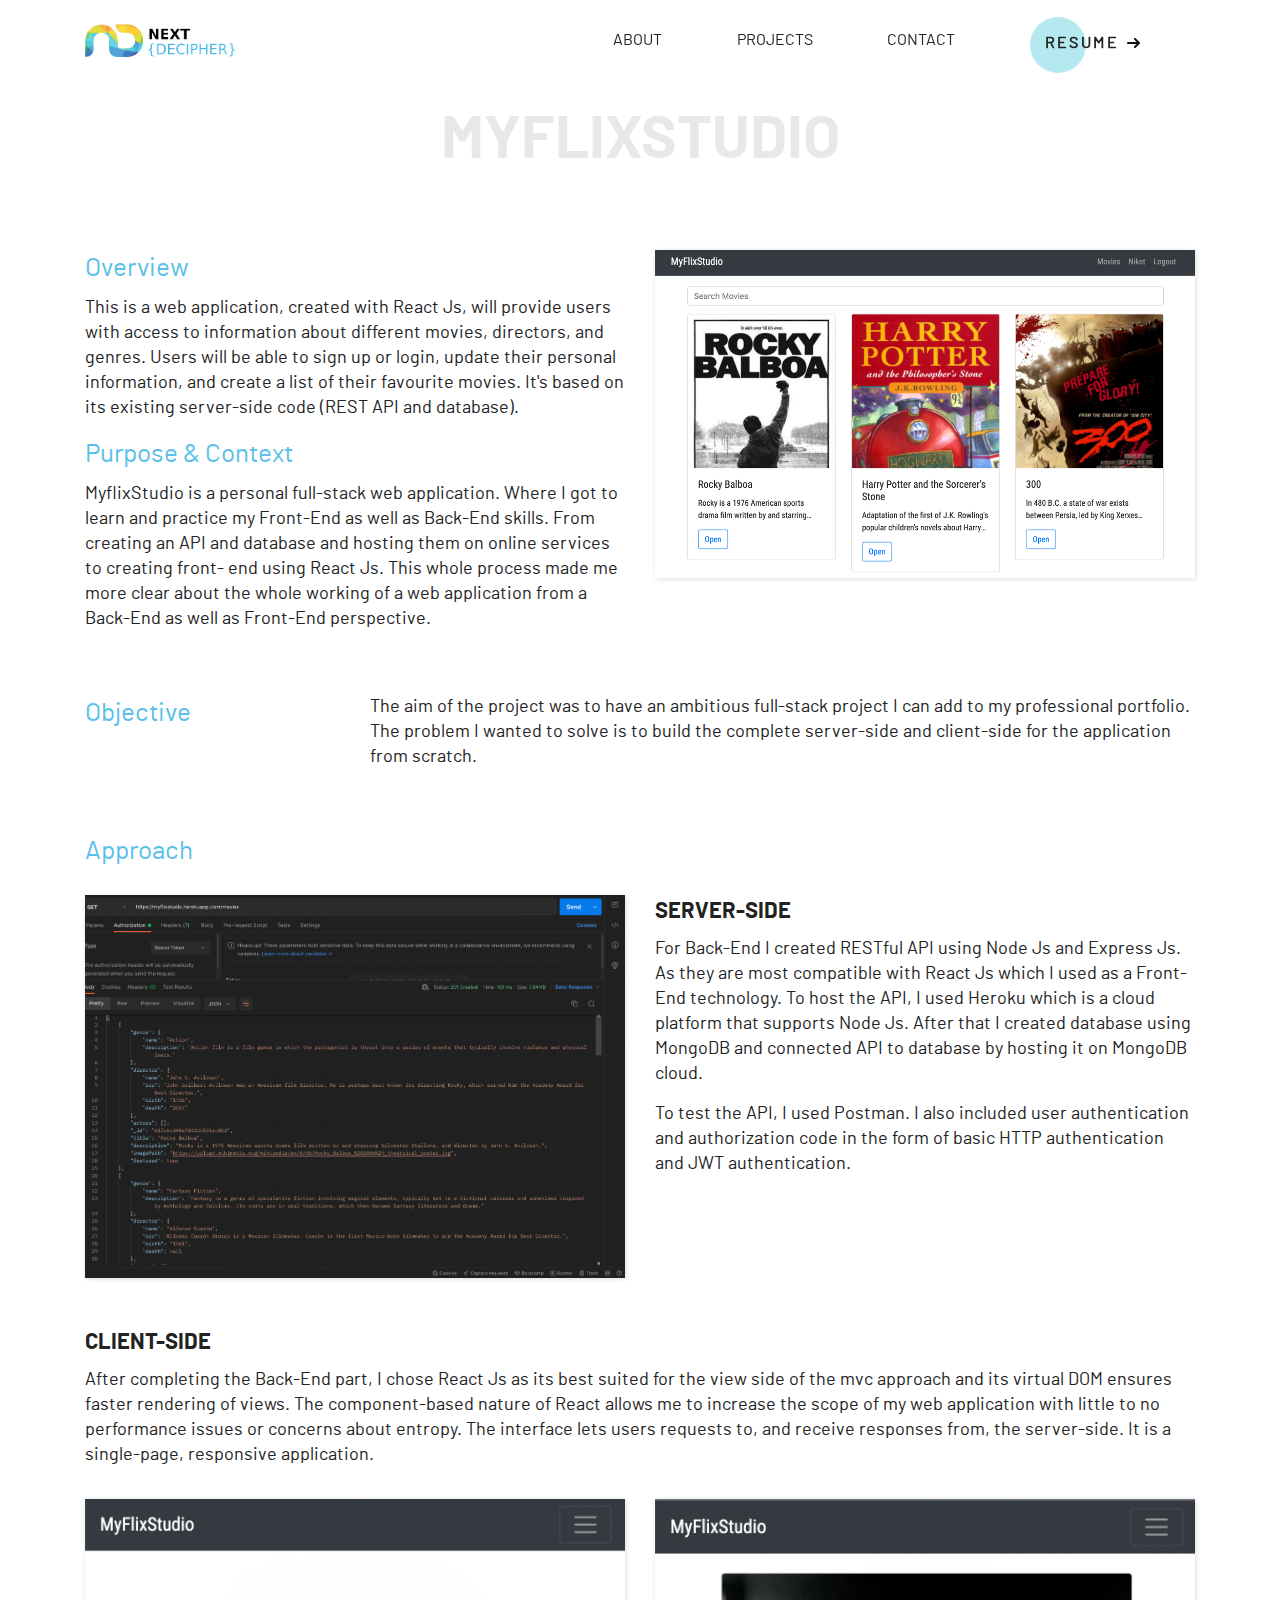
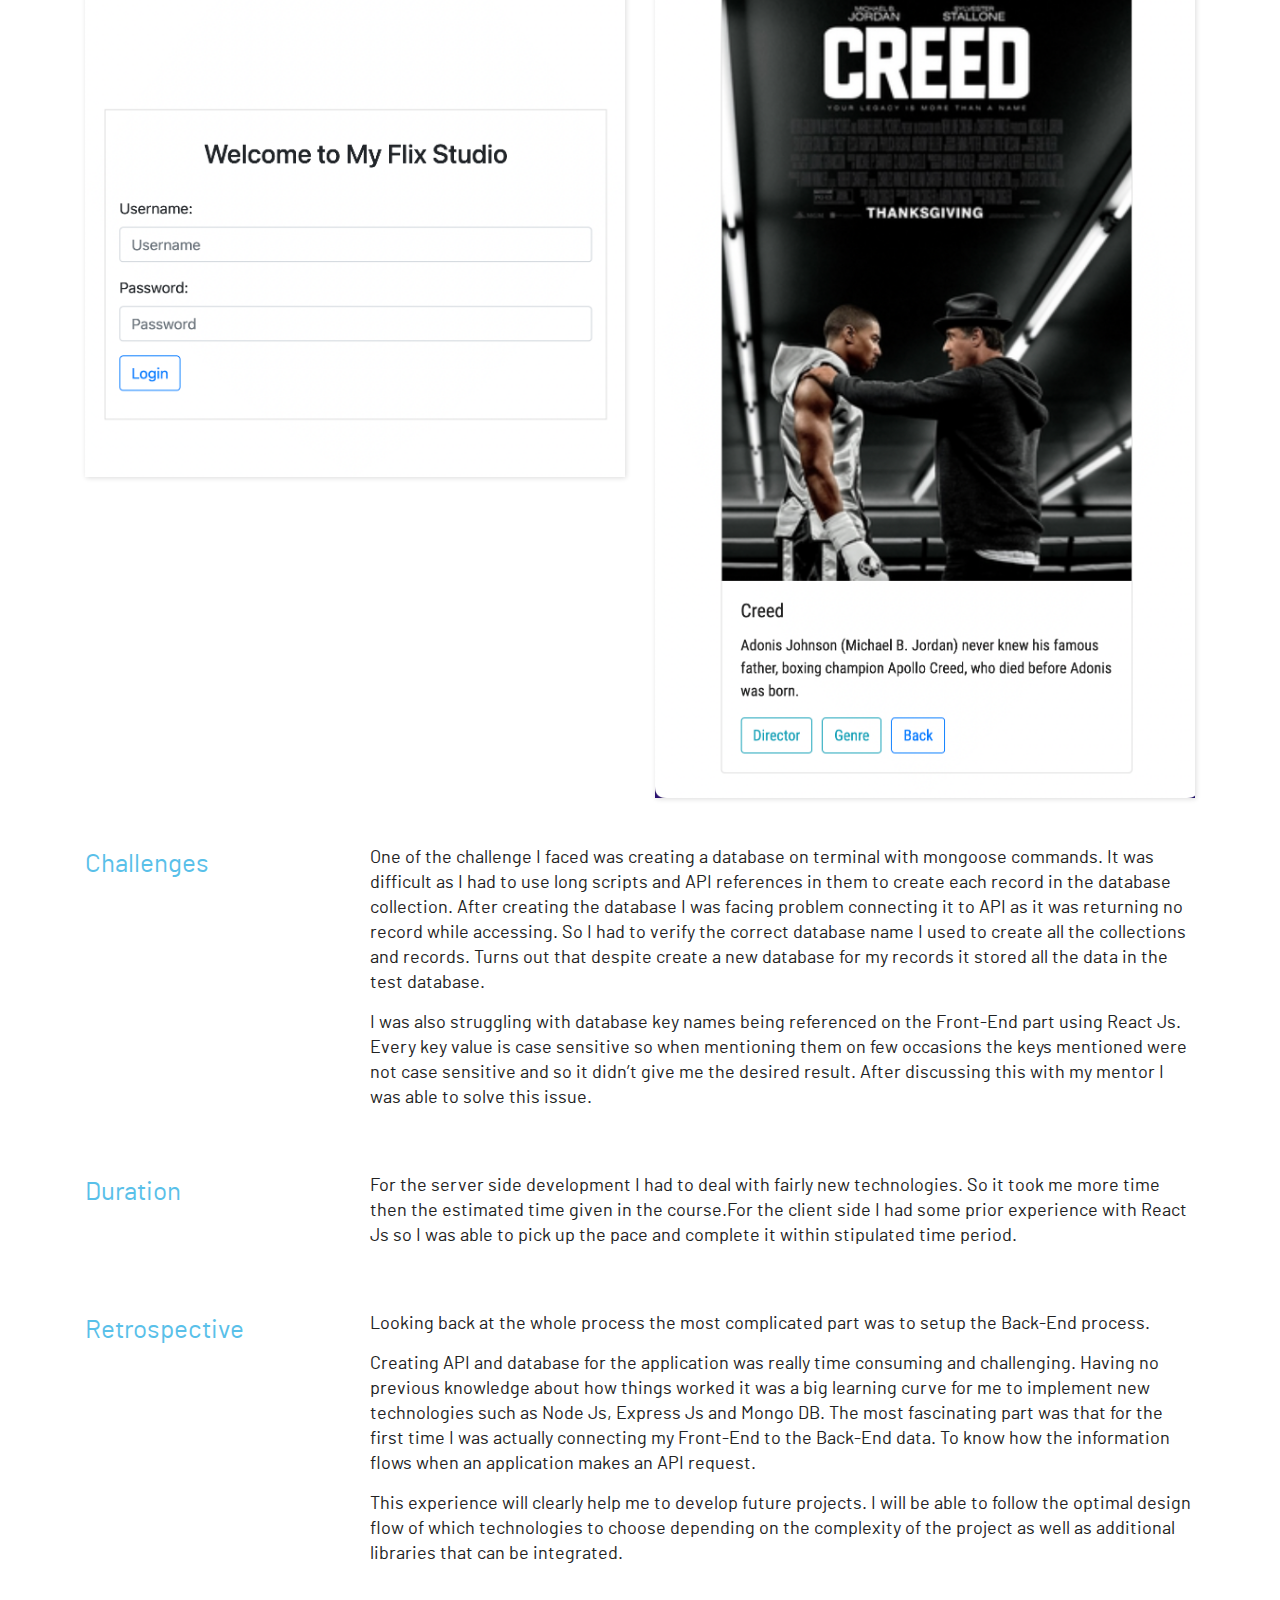
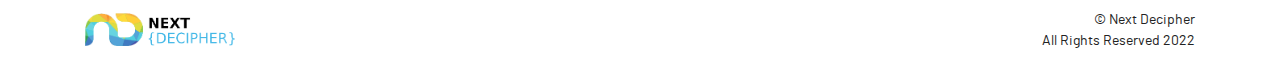
==== case.html @ 400413df "Modified index file and added case study page" ====
<!doctype html>
<html class="no-js" lang="en">

<head>
  <meta charset="utf-8">
  <title>Niket - Web Developer Portfolio</title>
  <meta name="Description" content="This is the personal portfolio page of Niket. It showcases his work and skills as a full-stack web developer." />
  <meta name="keywords"
            content="ui, ux, design, designer, developer, ux design, ui ux, user experience, ui design, user interface, ui ux design, user experience design, user interface design, ui developer, ui ux developer, web developer, website development, website development services, website development company, website development agency, website development India, website development mumbai, website development bangalore, software products, software development, software development company, software development service, software development company India, software development India, software development mumbai, software development bangalore, mobile application, mobile application development, ios application, android application, hybrid application, mobile apps, mobile application development mumbai, mobile application development India, mobile application development bangalore, ">
	<meta property="og:title" content="Next Decipher - India's Top Design and Development Agency" />
	<meta property="og:description" content="Next Decipher helps companies build brands, create UI & UX, develop Responsive Websites, Web Applications and build iOS, Android and Hybrid mobile apps." />
	<meta property="og:url" content="https://www.nextdecipher.com/" />
	<meta property="og:locale" content="en_US" />
	<meta property="og:image" content="https://www.nextdecipher.com/img/logo.png" />
	<meta property="og:type" content="website" />
  <meta property="og:site_name" content="Next Decipher" />
  
  <!-- <meta name="viewport" content="width=device-width, initial-scale=1"> -->
  <meta name="viewport" content="width=device-width, initial-scale=1, maximum-scale=1">
  
  <!-- Place favicon.ico in the root directory -->
  <link rel="apple-touch-icon" sizes="57x57" href="img/fav.ico/apple-icon-57x57.png">
  <link rel="apple-touch-icon" sizes="60x60" href="img/fav.ico/apple-icon-60x60.png">
  <link rel="apple-touch-icon" sizes="72x72" href="img/fav.ico/apple-icon-72x72.png">
  <link rel="apple-touch-icon" sizes="76x76" href="img/fav.ico/apple-icon-76x76.png">
  <link rel="apple-touch-icon" sizes="114x114" href="img/fav.ico/apple-icon-114x114.png">
  <link rel="apple-touch-icon" sizes="120x120" href="img/fav.ico/apple-icon-120x120.png">
  <link rel="apple-touch-icon" sizes="144x144" href="img/fav.ico/apple-icon-144x144.png">
  <link rel="apple-touch-icon" sizes="152x152" href="img/fav.ico/apple-icon-152x152.png">
  <link rel="apple-touch-icon" sizes="180x180" href="img/fav.ico/apple-icon-180x180.png">
  <link rel="icon" type="image/png" sizes="192x192"  href="img/fav.ico/android-icon-192x192.png">
  <link rel="icon" type="image/png" sizes="32x32" href="img/fav.ico/favicon-32x32.png">
  <link rel="icon" type="image/png" sizes="96x96" href="img/fav.ico/favicon-96x96.png">
  <link rel="icon" type="image/png" sizes="16x16" href="img/fav.ico/favicon-16x16.png">
  <link rel="manifest" href="img/fav.ico/manifest.json">
  <meta name="msapplication-TileColor" content="#ffffff">
  <meta name="msapplication-TileImage" content="/ms-icon-144x144.png">
  <meta name="theme-color" content="#ffffff">

  <link rel="stylesheet" href="css/normalize.css">
  <link rel="stylesheet" href="css/bootstrap.min.css">
  <link rel="stylesheet" href="css/aos.css">
  <link rel="stylesheet" href="css/font-awesome.min.css">
  <link rel="stylesheet" href="css/main.css">

  <meta name="theme-color" content="#fafafa">
</head>

<body>
<header class="container-fluid nav-down">
    <div class="container">
      <div class="row">
        <figure class="col-md-2">
          <a href="index.html"><img class="logo" src="img/logo.png" alt="next decipher"></a>
        </figure>
        <nav class="col-md-10">
          <ul>
            <li><a href="https://niketshukla.github.io/niket-portfolio/#about">About</a></li>
            <li><a href="https://niketshukla.github.io/niket-portfolio/#work">Projects</a></li>
            <li><a href="https://niketshukla.github.io/niket-portfolio/#contact">Contact</a></li>
            <li>
              <a href="files/niket-resume.pdf" class="cta" download>
                <span>Resume</span>
                <svg width="13px" height="10px" viewBox="0 0 13 10">
                  <path d="M1,5 L11,5"></path>
                  <polyline points="8 1 12 5 8 9"></polyline>
                </svg>
              </a>
            </li>
          </ul>
        </nav>
        <div class="mobile_menu">
          <div id="nav-icon">
            <span></span>
            <span></span>
            <span></span>
            <span></span>
          </div>
          <div class="mob_nav" id="mob_fixed">
            <a href="index.php" class="mob_logo"><img src="img/mob_logo.png" alt="next decipher" /></a>
            <ul class="menulist">
              <li><a href="#about">About</a></li>
              <li><a href="#work">Projects</a></li>
              <li><a href="#contact">Contact</a></li>
              <li><a href="files/niket-resume.pdf" download>Resume</a></li>
            </ul>
            <div class="project_enq mt-5">
              <p>Say Hi!</p>
              <h4>niketshukla@gmail.com</h4>
            </div>
          </div>
        </div>
      </div>
    </div>
  </header>

  <!-- section one -->
  <div class="container-fluid">
    <div class="container case_wrapper">
      <div class="row">
        <h3 class="col-md-12 section_aside_head case_header">MyFlixStudio</h3>
        <div class="col-md-6 case_intro">
          <h2>Overview</h2>
          <p>This is a web application, created with React Js, will provide users with access to information about different movies, directors, and genres. Users will be able to sign up or login, update their personal information, and create a list of their favourite movies. It's based on its existing server-side code (REST API and database).</p>
          <h2>Purpose & Context</h2>
          <p>MyflixStudio is a personal full-stack web application. Where I got to learn and practice my Front-End as well as Back-End skills. From creating an API and database and hosting them on online services to creating front- end using React Js. This whole process made me more clear about the whole working of a web application from a Back-End as well as Front-End perspective.</p>
        </div>
        <div class="col-md-6 app_img">
          <img src="img/movie.png" alt="movie" />
        </div>
        <div class="col-md-3 mt-md-5 case_intro">
          <h2>Objective</h2>
        </div>
        <div class="col-md-9 mt-md-5 case_intro">
          <p>The aim of the project was to have an ambitious full-stack project I can add to my professional portfolio. The problem I wanted to solve is to build the complete server-side and client-side for the application from scratch.</p>
        </div>
      </div>
    </div>
  </div>
  <div class="container-fluid">
    <div class="container case_wrapper">
      <div class="row reverse">
        <div class="col-md-12 mt-md-5 case_intro">
          <h2>Approach</h2>
        </div>
        <div class="col-md-6 mt-md-3 case_intro">
          <h3>SERVER-SIDE</h3>
          <p>For Back-End I created RESTful API using Node Js and Express Js. As they are most compatible with React Js which I used as a Front-End technology. To host the API, I used Heroku which is a cloud platform that supports Node Js. After that I created database using MongoDB and connected API to database by hosting it on MongoDB cloud. </p>
          <p>To test the API, I used Postman. I also included user authentication and authorization code in the form of basic HTTP authentication and JWT authentication.</p>
        </div>
        <div class="col-md-6 mt-md-3 mt-sm-3 mt-3 app_img">
          <img src="img/api.png" alt="api" />
        </div>
      </div>
      <div class="row">
        <div class="col-md-12 mt-md-5 mt-sm-4 mt-3 case_intro">
          <h3>CLIENT-SIDE</h3>
          <p>After completing the Back-End part, I chose React Js as its best suited for the view side of the mvc approach and its virtual DOM ensures faster rendering of views. The component-based nature of React allows me to increase the scope of my web application with little to no performance issues or concerns about entropy. The interface lets users requests to, and receive responses from, the server-side. It is a single-page, responsive application.</p>
        </div>
        <div class="col-md-6 mt-md-3 mt-sm-4 mt-3 app_img">
          <img src="img/login.png" alt="login" />
        </div>
        <div class="col-md-6 mt-md-3 mt-sm-4 mt-3 app_img">
          <img src="img/director.png" alt="director" />
        </div>
      </div>
    </div>
  </div>
  <div class="container-fluid">
    <div class="container case_wrapper">
      <div class="row">
        <div class="col-md-3 mt-md-5 mt-sm-4 mt-3 case_intro">
          <h2>Challenges</h2>
        </div>
        <div class="col-md-9 mt-md-5 case_intro">
          <p>One of the challenge I faced was creating a database on terminal with mongoose commands. It was difficult as I had to use long scripts and API references in them to create each record in the database collection. After creating the database I was facing problem connecting it to API as it was returning no record while accessing. So I had to verify the correct database name I used to create all the collections and records. Turns out that despite create a new database for my records it stored all the data in the test database.</p>
          <p>I was also struggling with database key names being referenced on the Front-End part using React Js. Every key value is case sensitive so when mentioning them on few occasions the keys mentioned were not case sensitive and so it didn’t give me the desired result. After discussing this with my mentor I was able to solve this issue.</p>
        </div>
        <div class="col-md-3 mt-md-5 case_intro">
          <h2>Duration</h2>
        </div>
        <div class="col-md-9 mt-md-5 case_intro">
          <p>For the server side development I had to deal with fairly new technologies. So it took me more time then the estimated time given in the course.For the client side I had some prior experience with React Js so I was able to pick up the pace and complete it within stipulated time period.</p>
        </div>
        <div class="col-md-3 mt-md-5 case_intro">
          <h2>Retrospective</h2>
        </div>
        <div class="col-md-9 mt-md-5 case_intro">
          <p>Looking back at the whole process the most complicated part was to setup the Back-End process.</p>
          <p>Creating API and database for the application was really time consuming  and challenging. Having no previous knowledge about how things worked it was a big learning curve for me to implement new technologies such as Node Js, Express Js and Mongo DB. The most fascinating part was that for the first time I was actually connecting my Front-End to the Back-End data. To know how the information flows when an application makes an API request.</p>
          <p>This experience will clearly help me to develop future projects. I will be able to follow the optimal design flow of which technologies to choose depending on the complexity of the project as well as additional libraries that can be integrated. </p>
        </div>
      </div>
    </div>
  </div>


  
  <!-- footer section -->
  <div class="container-fluid footer_wrapper">
    <div class="container">
      <div class="row">
        <div class="col-md-9 ft_logo">
          <a href="index.php"><img class="logo" src="img/logo.png" alt="next decipher" /></a>
        </div>
        <div class="col-md-3 copyright">
          <p>© Next Decipher <span>All Rights Reserved 2022</span></p>
        </div>
        <div class="col-md-3 copyright_mob">
          <p>© Next Decipher. All Rights Reserved 2022</p>
        </div>
      </div>
    </div>
  </div>

  <script src="js/vendor/modernizr-3.8.0.min.js"></script>
  <script src="https://code.jquery.com/jquery-3.4.1.min.js" integrity="sha256-CSXorXvZcTkaix6Yvo6HppcZGetbYMGWSFlBw8HfCJo=" crossorigin="anonymous"></script>
  <script>window.jQuery || document.write('<script src="js/vendor/jquery-3.4.1.min.js"><\/script>')</script>
  <script src="js/plugins.js"></script>
  <script src="js/bootstrap.min.js"></script>
  <script src="js/aos.js"></script>
  <script src="js/anime.min.js"></script>
  <script src="js/main.js"></script>
</body>

</html>
---- css/main.css ----
/*! HTML5 Boilerplate v7.3.0 | MIT License | https://html5boilerplate.com/ */

/* main.css 2.0.0 | MIT License | https://github.com/h5bp/main.css#readme */
/*
 * What follows is the result of much research on cross-browser styling.
 * Credit left inline and big thanks to Nicolas Gallagher, Jonathan Neal,
 * Kroc Camen, and the H5BP dev community and team.
 */

/* ==========================================================================
   Base styles: opinionated defaults
   ========================================================================== */

html {
  color: #222;
  font-size: 1em;
  line-height: 1.4;
}

/*
 * Remove text-shadow in selection highlight:
 * https://twitter.com/miketaylr/status/12228805301
 *
 * Vendor-prefixed and regular ::selection selectors cannot be combined:
 * https://stackoverflow.com/a/16982510/7133471
 *
 * Customize the background color to match your design.
 */

::-moz-selection {
  background: #b3d4fc;
  text-shadow: none;
}

::selection {
  background: #b3d4fc;
  text-shadow: none;
}

/*
 * A better looking default horizontal rule
 */

hr {
  display: block;
  height: 1px;
  border: 0;
  border-top: 1px solid #ccc;
  margin: 1em 0;
  padding: 0;
}

/*
 * Remove the gap between audio, canvas, iframes,
 * images, videos and the bottom of their containers:
 * https://github.com/h5bp/html5-boilerplate/issues/440
 */

audio,
canvas,
iframe,
img,
svg,
video {
  vertical-align: middle;
}

/*
 * Remove default fieldset styles.
 */

fieldset {
  border: 0;
  margin: 0;
  padding: 0;
}

/*
 * Allow only vertical resizing of textareas.
 */

textarea {
  resize: vertical;
}

/* ==========================================================================
   Browser Upgrade Prompt
   ========================================================================== */

.browserupgrade {
  margin: 0.2em 0;
  background: #ccc;
  color: #000;
  padding: 0.2em 0;
}

/* ==========================================================================
   Author's custom styles
   ========================================================================== */

@font-face {
font-family: 'barlowregular';
src: url('../fonts/barlow-regular-webfont.eot');
src: url('../fonts/barlow-regular-webfont.eot?#iefix') format('embedded-opentype'),
      url('../fonts/barlow-regular-webfont.woff2') format('woff2'),
      url('../fonts/barlow-regular-webfont.woff') format('woff'),
      url('../fonts/barlow-regular-webfont.ttf') format('truetype'),
      url('../fonts/barlow-regular-webfont.svg#barlowregular') format('svg');
font-weight: normal;
font-style: normal;

}
@font-face {
    font-family: 'barlowbold';
    src: url('../fonts/barlow-bold-webfont.eot');
    src: url('../fonts/barlow-bold-webfont.eot?#iefix') format('embedded-opentype'),
         url('../fonts/barlow-bold-webfont.woff2') format('woff2'),
         url('../fonts/barlow-bold-webfont.woff') format('woff'),
         url('../fonts/barlow-bold-webfont.ttf') format('truetype'),
         url('../fonts/barlow-bold-webfont.svg#barlowbold') format('svg');
    font-weight: normal;
    font-style: normal;

}
@font-face {
    font-family: 'barlowlight';
    src: url('../fonts/barlow-light-webfont.eot');
    src: url('../fonts/barlow-light-webfont.eot?#iefix') format('embedded-opentype'),
         url('../fonts/barlow-light-webfont.woff2') format('woff2'),
         url('../fonts/barlow-light-webfont.woff') format('woff'),
         url('../fonts/barlow-light-webfont.ttf') format('truetype'),
         url('../fonts/barlow-light-webfont.svg#barlowlight') format('svg');
    font-weight: normal;
    font-style: normal;

}
@font-face {
  font-family: 'montserrat_subrayadabold';
  src: url('../fonts/montserratsubrayada-bold-webfont.eot');
  src: url('../fonts/montserratsubrayada-bold-webfont.eot?#iefix') format('embedded-opentype'),
       url('../fonts/montserratsubrayada-bold-webfont.woff2') format('woff2'),
       url('../fonts/montserratsubrayada-bold-webfont.woff') format('woff'),
       url('../fonts/montserratsubrayada-bold-webfont.ttf') format('truetype'),
       url('../fonts/montserratsubrayada-bold-webfont.svg#montserrat_subrayadabold') format('svg');
  font-weight: normal;
  font-style: normal;

}
@font-face {
  font-family: 'abril_fatfaceregular';
  src: url('../fonts/abrilfatface-regular-webfont.eot');
  src: url('../fonts/abrilfatface-regular-webfont.eot?#iefix') format('embedded-opentype'),
       url('../fonts/abrilfatface-regular-webfont.woff2') format('woff2'),
       url('../fonts/abrilfatface-regular-webfont.woff') format('woff'),
       url('../fonts/abrilfatface-regular-webfont.ttf') format('truetype');
  font-weight: normal;
  font-style: normal;

}


html,body{
overflow-x: hidden;
}
body{
padding-top: 80px;
}
ul,ol,li,p,h1,h2,h3,h4,h5,h6{
padding:0px;
margin:0px;
}
a:hover, a:focus, a:active{
text-decoration:none;
}
.clearfix{
clear:both;
}
header{
position: fixed;
height:80px;
top: 0;
transition: top 0.5s ease-in-out;
width: 100%;
line-height: 80px;
z-index: 9;
}
.nav-up {
top: -80px;
}
.nav_back{
background-color: #fff;
}
header figure{
margin-bottom: 0px;
}
.logo{
width:150px;
}
nav{
text-align: right;
z-index: 9;
}
nav ul li{
font-family: 'barlowregular';
display: inline-block;
font-size: 16px;
padding: 0px 35px;
text-transform: uppercase;
}
nav ul li a{
color: #222;
transition: all 0.2s ease;
}
nav ul li a:hover, nav ul li a.active{
color:#f02d3a;
}
nav ul li:last-child a.active{
color: #222;
}
nav ul li a.cta:hover{
color: #fff;
}
/* contact us button */
.cta {
position: relative;
margin: auto;
padding: 15px;
transition: all 0.2s ease;
}
.cta:before {
content: "";
position: absolute;
top: 0;
left: 0;
display: block;
border-radius: 28px;
background: rgba(103, 212, 224, 0.5);
width: 56px;
height: 56px;
transition: all 0.3s ease;
}
.cta span {
position: relative;
font-size: 16px;
line-height: 18px;
font-weight: 900;
letter-spacing: 0.15em;
text-transform: uppercase;
vertical-align: middle;
}
.cta svg {
position: relative;
top: 0;
margin-left: 10px;
fill: none;
stroke-linecap: round;
stroke-linejoin: round;
stroke: #111;
stroke-width: 2;
transform: translateX(-5px);
transition: all 0.3s ease;
}
.cta:hover:before {
width: 100%;
background: #67d4e0;
}
.cta:hover svg {
transform: translateX(0);
stroke: #fff;
}
.cta:active {
transform: scale(0.96);
}
/* contact us button end */

/* mobile menu */
.mobile_menu{
display:none;
}
#nav-icon.open:active{
background:#3253e5;			
}
#nav-icon{
width: 35px;
height: 30px;
margin: 0px;
-webkit-transform: rotate(0deg);
-moz-transform: rotate(0deg);
-o-transform: rotate(0deg);
transform: rotate(0deg);
-webkit-transition: .5s ease-in-out;
-moz-transition: .5s ease-in-out;
-o-transition: .5s ease-in-out;
transition: .5s ease-in-out;
cursor: pointer;
right: 30px;
top: 30px;
position: absolute;
z-index:9999;
}
#nav-icon span{
display: block;
position: absolute;
height: 3px;
width: 100%;
background: #222;
border-radius: 9px;
opacity: 1;
left: 0;
-webkit-transform: rotate(0deg);
-moz-transform: rotate(0deg);
-o-transform: rotate(0deg);
transform: rotate(0deg);
-webkit-transition: .25s ease-in-out;
-moz-transition: .25s ease-in-out;
-o-transition: .25s ease-in-out;
transition: .25s ease-in-out;
}
#nav-icon span:nth-child(1) {
top: 0px;
}
#nav-icon span:nth-child(2), #nav-icon span:nth-child(3) {
top: 7px;
}
#nav-icon span:nth-child(4) {
top: 14px;
}
#nav-icon.open span{
background:#fff;
}
#nav-icon.open span:nth-child(1) {
top: 18px;
width: 0%;
left: 50%;
}
#nav-icon.open span:nth-child(2) {
-webkit-transform: rotate(45deg);
-moz-transform: rotate(45deg);
-o-transform: rotate(45deg);
transform: rotate(45deg);
}
#nav-icon.open span:nth-child(3) {
-webkit-transform: rotate(-45deg);
-moz-transform: rotate(-45deg);
-o-transform: rotate(-45deg);
transform: rotate(-45deg);
}
#nav-icon.open span:nth-child(4) {
top: 18px;
width: 0%;
left: 50%;
}
.mobile_menu .ham{
position: absolute;
left: 15px;
top: 18px;
cursor: pointer;
}
.cancel_menu{
display: block;
padding: 20px;
cursor: pointer;
}
.mob_nav .mob_logo{
padding:0px 35px;
}
.mob_nav .menulist{
padding-top: 50px;
}
.mob_nav .mob_logo img{
width:150px;
}
.mob_social{
position:relative;
top:150px;
text-align:center;
}
.mob_social li img{
width:50px;
}
.mob_social li{
display:inline-block;
padding:0px 15px;
}
.mob_nav{
position: absolute;
background-color: #222;
width: 100%;
left: 0;
top: 0;
height: 100vh;
/* text-align:center; 
-webkit-box-shadow: 0px 10px 5px 0px rgba(27,27,43,0.1);
-moz-box-shadow: 0px 10px 5px 0px rgba(27,27,43,0.1);
box-shadow: 0px 10px 5px 0px rgba(27,27,43,0.1);*/
display: none;
z-index:999;
bottom: 0;
overflow:hidden;
}
#mob_fixed{
position: fixed;
left:0;
top: 0;
height: 100%;
}
.mob_nav .menulist li{
/* text-align:center; */
font-family: 'barlowbold';
font-size: 30px;
line-height: 60px;
padding:0px 30px;
border-bottom:1px solid #333;
}
.mob_nav .menulist li a{
color:#fff;
display:block;
}
.mob_nav .menulist li a.active,.mob_nav .menulist li a:hover{
color:#f02d3a	
}
.project_enq p{
font-family: 'barlowregular';
font-size: 18px;
color:#888;
padding: 0px 30px;
margin-bottom: 5px;
line-height: initial;
}
.project_enq h4{
font-family: 'barlowbold';
font-size: 16px;
color:#fff;
padding: 0px 30px;
}
/* mobile menu end */

.section_one_wrapper{
position: relative;
height:calc(100vh - 80px);
/* padding-bottom: 240px; */
}
.hm_tagline{
position: absolute;
top: 15%;
left: 50%;
transform: translate(-50%,-15%);
}
.section_one{
text-align: center;
/* padding-top: 50px; */
}
.section_one h2{
font-family: 'barlowbold';
font-size: 100px;
line-height: initial;
display: inline-block;
color:#e4e4e4;
}
.tagline{
font-family: 'barlowregular';
font-size: 35px;
width:60%;
color:#222;
}
.tagline span{
color:#59c0e9;
}
.explore{
position: fixed;
bottom: 50px;
left: 50%;
transform: translateX(-50%) !important;
}
.explore p{
font-family: 'barlowregular';
color:#222;
font-size: 13px;
}
.explore .line{
display: block;
-webkit-animation: expandDown 3s ease-in-out infinite;
animation: expandDown 3s ease-in-out infinite;
background: #000;
width: 1px;
height: 70px;
margin: 0 auto 20px;
}
@keyframes expandDown {
  0% {
    transform: scaleY(1);
    transform-origin: bottom;
  }
  50% {
    transform: scaleY(0);
    transform-origin: bottom;
  }
  51% {
    transform: scaleY(0);
    transform-origin: top;
  }
  100% {
    transform: scaleY(1);
    transform-origin: top;
  }
}
@-webkit-keyframes expandDown {
  0% {
    transform: scaleY(1);
    transform-origin: bottom;
  }
  50% {
    transform: scaleY(0);
    transform-origin: bottom;
  }
  51% {
    transform: scaleY(0);
    transform-origin: top;
  }
  100% {
    transform: scaleY(1);
    transform-origin: top;
  }
}
.hm_secone_back{
position: absolute;
left: 0px;
top: 0px;
transform: translate(-28%, -65%) rotate(30deg) scale(1.3) !important;
}
.hm_secone_back svg{
width:800px;
height:600px;
}
.hm_secone_rgback{
position: absolute;
right: 0px;
top: 300px;
transform: translate(44%, -33%) rotate(200deg) scale(0.7) !important;
}
.hm_secone_rgback svg{
width:600px;
height:600px;
}
.hm_sectwo_back{
position: absolute;
left: 0px;
bottom: 0px;
transform: translate(-45%, 40%) rotate(30deg) scale(0.9) !important;
}
.hm_sectwo_back svg{
width:800px;
height:600px;
}
.hm_secfour_rgback{
position: absolute;
right: 0px;
top: 300px;
transform: translate(44%, -40%) rotate(40deg) scale(0.9) !important;
}
.hm_secfour_rgback svg{
width:600px;
height:600px;
}
.hm_sm_trai_g{
position: absolute;
top: 50px;
left: 10%;
width: 35px;
-webkit-animation: triangle_rotation 10s linear infinite;
animation: triangle_rotation 10s linear infinite;
}
.hm_sm_trai_y{
position: absolute;
bottom: 50px;
right: 30%;
width: 35px;
-webkit-animation: triangle_rotation 10s linear infinite;
animation: triangle_rotation 10s linear infinite;
}
.hm_sm_trai_b{
position: absolute;
bottom: 200px;
right: 10%;
width: 35px;
-webkit-animation: triangle_rotation 10s linear infinite;
animation: triangle_rotation 10s linear infinite;
}
@keyframes triangle_rotation {
  from {
      -webkit-transform: rotate(0deg);
  }
  to {
      -webkit-transform: rotate(360deg);
  }
}
@-webkit-keyframes triangle_rotation {
  from {
      -webkit-transform: rotate(0deg);
  }
  to {
      -webkit-transform: rotate(360deg);
  }
}

.section_space{
padding-top: 200px;
position: relative;
}
.section_aside_head{
font-family: 'barlowbold';
font-size: 60px;
line-height: 60px;
color:#e8e8e8;
text-transform: uppercase;
}
.hm_about .section_aside_text h2, .market_data h2{
font-family: 'barlowbold';
font-size: 36px;
line-height: 46px;
color:#222;
}
.hm_about .section_aside_text p{
font-family: 'barlowregular';
font-size: 24px;
line-height: 40px;
color:#222;
}
.market_data h2 span{
display: block;
}
.hm_service_head{
width: max-content;
margin: 0 auto;
}
.hm_service_head:after{
margin: 10px auto 0;
}
.section_five_wrapper{
background: #83a4d4;  /* fallback for old browsers */
background: -webkit-linear-gradient(to bottom, #b6fbff, #83a4d4);  /* Chrome 10-25, Safari 5.1-6 */
background: linear-gradient(to bottom, #b6fbff, #83a4d4); /* W3C, IE 10+/ Edge, Firefox 16+, Chrome 26+, Opera 12+, Safari 7+ */
padding: 80px 15px;
margin-top: 200px;
}
.hm_contact h2{
font-family: 'barlowbold';
font-size: 40px;
color: #fff;
}
.hm_contact p{
font-family: 'barlowbold';
font-size: 22px;
color: #fff;
}
.hm_contact .hm_con_btn{
background-color: transparent;
font-family: 'barlowbold';
font-size: 20px;
border: 1px solid #fff;
border-radius: 3px;
margin: 0 auto;
height: 50px;
width: 125px;
line-height: 50px;
transition: all 0.5s ease;
}
.hm_con_btn a{
color: #fff;
display: block;
transition: all 0.5s ease;
}
.hm_contact .hm_con_btn:hover{
background-color: #fff;
}
.hm_contact .hm_con_btn:hover a{
color: #222;
}
.footer_wrapper{
padding: 20px 15px;
}
.ft_logo{
line-height: 53px;
}
.ft_logo img{
width: 150px;
}
.ft_links{
line-height: 53px;
text-align: center;
}
.ft_links ul li{
display: inline-block;
font-family: 'barlowregular';
font-size: 18px;
}
.ft_links ul li a{
color: #222;
padding: 0px 15px;
}
.copyright p{
font-family: 'barlowregular';
font-size: 14px;
color: #222;
text-align: right;
padding-top: 8px;
}
.copyright p span{
display: block;
}
.copyright_mob, .hm_mob_hi{
display: none;
}

.project_wrapper{
  /* From https://css.glass */
background: rgba(225, 225, 225, 0.2);
border-radius: 16px;
box-shadow: 0 4px 30px rgba(0, 0, 0, 0.1);
backdrop-filter: blur(5px);
-webkit-backdrop-filter: blur(5px);
border: 1px solid rgba(225, 225, 225, 0.3);
padding: 20px;
min-height: 550px;
}
.project_wrapper .project_img{
  width: 100%;
}
.project_wrapper h4{
  margin: 15px 0px;
}
.project_wrapper p{
  margin-bottom: 15px;
}
.git{
  width: 30px;
  margin-right: 10px;
}
.live{
  width: 25px;
  margin-right: 10px;
}
.tech-img ul li {
  display: inline-block;
  padding: 0 50px 0px 0;
  text-align: center;
}
.tech-img img{
  height: 55px;
}
.tech-img ul li span {
  display: block;
  margin-top: 10px;
  font-family: barlowregular;
  font-size: 14px;
  color: #222;
}
/* case */
.case_header{
  text-align: center;
  margin: 30px 0px 80px;
}
.case_intro h2{
  font-family: 'barlowregular';
  font-size: 26px;
  line-height: 36px;
  margin-bottom: 10px;
  color: #59c0e9;
}
.case_intro h3{
  font-family: 'barlowbold';
  font-size: 22px;
  line-height: 32px;
  margin-bottom: 10px;
  color: #222;
}
.case_intro p{
  font-family: 'barlowregular';
  font-size: 18px;
  line-height: 25px;
  margin-bottom: 15px;
  color: #222;
}
.app_img img{
  width: 100%;
  box-shadow: 1px 1px 5px rgb(0 0 0 / 14%);
}
.row.reverse{
  flex-direction: row-reverse;
}



/* media queries */
@media screen and (min-height: 700px) {
.hm_tagline {
top: 25%;
transform: translate(-50%,-25%);
}
.hm_secone_back {
transform: translate(-28%, -65%) rotate(30deg) scale(1.5) !important;
}
.hm_secone_rgback {
transform: translate(44%, -20%) rotate(200deg) scale(0.7) !important;
}
}
@media screen and (min-height: 750px) {
.hm_tagline {
top: 30%;
transform: translate(-50%,-30%);
}
}
@media screen and (min-height: 800px) {
.hm_tagline {
top: 35%;
transform: translate(-50%,-35%);
}
.hm_secone_back {
transform: translate(-28%, -55%) rotate(30deg) scale(1.6) !important;
}
.hm_secone_rgback {
transform: translate(44%, -15%) rotate(200deg) scale(0.7) !important;
}
}
@media screen and (min-height: 850px) {
.hm_tagline {
top: 40%;
transform: translate(-50%,-40%);
}
}

@media(max-width:1200px){
.section_aside_head{
font-size: 55px;
}
.hm_secone_back {
transform: translate(-40%, -70%) rotate(30deg) scale(1.3) !important;
}
.hm_contact {
max-width: 760px;
flex: 0 0 94%;
}
.contact_txt {
font-size: 8vw;
line-height: 93px;
}
}

@media(min-width:992px) {
.card{
border: none;
}
.card-body{
padding: 0;
}
.card .card-header{
display:none;
}  
.card .collapse{
display:block;
}
}

@media(max-width:991px){
.pill_accordian.tab-pane {
display: block !important;
opacity: 1 !important;
}
.service_pills.nav-pills {
display:none;
}
.pill_accordian{
border: none;
}
.pill_accordian .card-header{
padding: 0px;
background-color: transparent;
border-bottom: 1px solid #f13c31;
border-radius: 0px;
}
.service_stack .pill_accordian_data p{
padding: 15px 15px 0px;
}
.service_stack .pill_accordian_data ul{
padding: 0px 15px;
}
.pill_accordian .card-header a{
display: block;
padding: 20px 15px 15px;
color: #222;
font-family: 'barlowbold';
text-transform: uppercase;
font-size: 30px;
line-height: 30px;
}
.pill_accordian.card i{
float: right;
font-size: 20px;
line-height: 30px;
color: #d4d4d4;
}
.pill_accordian.card .card-header a:not(.collapsed) .rotate-icon{
-webkit-transform: rotate(180deg);
transform: rotate(180deg);
}

.hm_secone_back {
transform: translate(-50%, -70%) rotate(30deg) scale(1.3) !important;
}
nav ul li {
padding: 0px 15px;
}
.section_one h2 {
font-size: 84px;
}
.tagline {
width: 80%;
}
.hm_secfour_rgback {
transform: translate(44%, -25%) rotate(40deg) scale(0.9) !important;
}
.footer_wrapper .container{
max-width: 85%;
}
.ft_links ul li a{
padding: 0px 10px;
}
.hide_bulb_mob{
display: none;
}
.abt_bulb_mob{
display: block;
margin: 0 auto;
width: 300px;
}
.mvv_pills .nav-pills{
flex-direction: row !important;
margin-bottom: 20px;
justify-content: center;
}
.mvv_pills .nav-pills .nav-link{
font-size: 36px;
line-height: 36px;
}
.mvv_pills .nav-pills .nav-link + .nav-link:before {
content: ' \00B7';
position: absolute;
left: -6px;
top: -3px;
font-size: 50px;
color: #e8e8e8;
}
.service_stack .tab-pane ul li {
padding: 0px;
min-width: 100px;
height: 100px;
}
.idea_wrap{
max-width: 90%;
}
.service_secone_back {
transform: translate(-10%, -55%) rotate(210deg) scale(2) !important;
}
.service_txt p {
font-size: 30px;
line-height: 50px;
}
.contact_txt {
line-height: 71px;
}
.contact_info h3 {
font-size: 26px;
line-height: 36px;
}
.contact_form {
margin: 80px 0px 0px;
padding: 30px 15px;
width: 95%;
}
}

@media(max-width:880px){
.footer_wrapper .container{
max-width: 98%;
}
}

/* iPad in landscape */
@media only screen 
and (min-device-width : 768px) 
and (max-device-width : 1024px) 
and (orientation : landscape) { 
.section_aside_head {
font-size: 50px;
line-height: 50px;
}
.hm_about .section_aside_text h2, .market_data h2, .abt_section h2{
font-size: 32px;
line-height: 42px;
}
.hm_about .section_aside_text p {
font-size: 20px;
line-height: 36px;
}
}

/* iPad in portrait */
@media only screen 
and (min-device-width : 768px) 
and (max-device-width : 1024px)
and (orientation: portrait)  {
.section_space{
padding-bottom: 150px;
}
.section_aside_head {
font-size: 50px;
}
.hm_about .section_aside_text p {
font-size: 20px;
line-height: 36px;
}
.hm_secone_rgback {
transform: translate(44%, -25%) rotate(200deg) scale(0.6) !important;
}
.hm_sectwo_back {
transform: translate(-45%, 40%) rotate(30deg) scale(0.7) !important;
}
.hm_secfour_rgback {
transform: translate(44%, -30%) rotate(40deg) scale(0.7) !important;
}
.page_head{
font-size: 70px;
text-align: center;
}
.hm_about .section_aside_text h2, .market_data h2, .abt_section h2{
font-size: 32px;
line-height: 42px;
}
.hm_about .section_aside_text p, .abt_section p {
font-size: 22px;
line-height: 38px;
}
.pill_accordian .card-header a {
font-size: 26px;
line-height: 26px;
}
.pill_accordian.card i {
font-size: 18px;
line-height: 30px;
}
.service_secone_back {
transform: translate(-10%, -55%) rotate(210deg) scale(1.8) !important;
}
.service_txt p {
font-size: 28px;
line-height: 48px;
}
.client_wrapper img {
width: 400px;
}
.client_logo li.gh img {
width: 70px;
}
.client_logo li.myusician img {
width: 60px;
}
.client_logo li.amplifier img, .client_logo li.cylla img, .client_logo li.tms img, .client_logo li.botgate img, .client_logo li.himmi img, .client_logo li.ncr img{
width: 110px;
}
.client_logo li.reddog img, .client_logo li.expertmile img {
width: 140px;
}
.domains li img {
width: 50px;
}
.contact_section .ipad_foot{
max-width: 100%;
flex: auto;
}
.contact_txt {
font-size: 85px;
line-height: 85px;
padding-top: 50px;
}
.contact_info {
padding: 30px 15px;
}
.contact_form_wrap form{
padding: 0px 15px;
}
.contact_form {
margin: 50px 0px 0px;
padding: 30px;
width: 100%;
}
}

@media(max-width:767px){
.no_space{
padding-bottom: 0px !important;
}
.container{
max-width: 98%;
}
.logo {
width: 150px;
}
nav{
display:none;
}
.mobile_menu{
display:block;
}
.section_one h2 {
font-size: 71px;
}
.tagline {
width: 90%;
font-size: 30px;
}
.hm_tagline {
top: 15%;
transform: translateX(-50%);
}
.page_head{
font-size: 70px;
text-align: center;
}
.hm_about .section_aside_text h2, .market_data h2, .abt_section h2{
font-size: 32px;
line-height: 42px;
}
.hm_about .section_aside_text p, .abt_section p, .service_stack .tab-pane p{
font-size: 22px;
line-height: 38px;
}
.section_space{
padding-bottom: 150px;
padding-top: 0px;
}
.service_offer{
padding-bottom: 60px;
}
.hm_secone_rgback {
transform: translate(44%, -25%) rotate(200deg) scale(0.6) !important;
}
.hm_sectwo_back {
transform: translate(-45%, 40%) rotate(30deg) scale(0.7) !important;
}
.hm_secfour_rgback {
transform: translate(45%, -50%) rotate(40deg) scale(0.7) !important;
}
.tech-img ul li {
  width: 25%;
  margin-bottom: 30px;
}
.section_five_wrapper{
  margin-top: 0px;
}
.copyright{
display: none;
}
.footer_wrapper, .copyright p{
text-align: center;
}
.footer_wrapper .ft_logo, .footer_wrapper .ft_links{
margin-bottom: 5px;
}
.ft_links ul li, .copyright p{
font-family: 'barlowbold';
position: relative;
}
.ft_links ul li + li:before{
content: ' \00B7';
position: absolute;
left: -4px;
top: 13px;
font-size: 24px;
line-height: 24px;
color: #222;
}
.copyright_mob{
display: block;
}
.copyright_mob p{
font-family: 'barlowbold';
font-size: 14px;
color: #222;
}
.footer_wrapper .container {
max-width: 100%;
}
.hm_mob_hi{
display: block;
padding-bottom: 50px;
position: relative;
}
.hm_mob_hi p{
background: #83a4d4;
background: -webkit-linear-gradient(to bottom, #b6fbff, #83a4d4);
background: linear-gradient(to bottom, #b6fbff, #83a4d4);
box-shadow: 0 10px 20px rgba(131,164,212,0.4);
font-family: 'barlowbold';
font-size: 20px;
border: none;
border-radius: 3px;
margin: 0 auto;
height: 45px;
line-height: 45px;
width: 180px;
text-align: center;
}
.hm_mob_hi a {
color: #fff;
display: block;
}
.pill_accordian .card-header a {
font-size: 26px;
line-height: 26px;
}
.pill_accordian.card i {
font-size: 18px;
line-height: 30px;
}
.service_secone_back {
transform: translate(-10%, -55%) rotate(210deg) scale(1.8) !important;
}
.service_txt p {
font-size: 28px;
line-height: 48px;
}
.client_wrapper img {
width: 400px;
}
.client_logo li.gh img {
width: 70px;
}
.client_logo li.myusician img {
width: 60px;
}
.client_logo li.amplifier img, .client_logo li.cylla img, .client_logo li.tms img, .client_logo li.botgate img, .client_logo li.himmi img, .client_logo li.ncr img{
width: 110px;
}
.client_logo li.reddog img, .client_logo li.expertmile img {
width: 140px;
}
.domains li img {
width: 50px;
}
.contact_txt {
font-size: 85px;
line-height: 85px;
padding-top: 50px;
}
.contact_info {
padding: 30px 15px;
}
.contact_form_wrap form{
padding: 0px 15px;
}
.contact_form {
margin: 50px 0px 0px;
padding: 30px;
width: 100%;
}
}

@media(max-width:640px){
.explore{
/* display: none; */
z-index: 9;
bottom: 20px;
}
.explore .line {
height: 50px;
margin: 0 auto 10px;
}
.section_one h2 {
font-size: 10vw;
}
.hm_tagline {
top: 40%;
transform: translate(-50%,-40%);
}
.section_space{
padding-bottom: 120px;
}
.service_offer{
padding-bottom: 30px;
}
.section_aside_head, .hm_about .section_aside_text h2{
margin-bottom: 1.5rem !important;
}
.section_aside_head {
font-size: 45px;
line-height: 55px;
}
.hm_about .section_aside_text h2, .market_data h2, .abt_section h2{
font-size: 30px;
line-height: 40px;
}
.hm_about .section_aside_text p, .abt_section p, .service_stack .tab-pane p{
font-size: 20px;
line-height: 36px;
}
.hm_sectwo_back {
transform: translate(-47%, 40%) rotate(30deg) scale(0.7) !important;
}
.hm_secfour_rgback {
transform: translate(45%, -50%) rotate(40deg) scale(0.6) !important;
}
.page_head {
font-size: 60px;
}
.mvv_pills .nav-pills .nav-link {
font-size: 30px;
line-height: 30px;
padding: 0px 15px;
}
.service_secone_back {
transform: translate(-20%, -55%) rotate(210deg) scale(1.7) !important;
}
.service_txt p {
font-size: 25px;
line-height: 45px;
}
.client_logo, .domains {
text-align: center;
}
.client_logo li {
width: 32%;
}
.domains li img {
width: 40px;
}
.contact_txt {
font-size: 80px;
}
}

@media(max-width:560px){
.section_one h2{
display: block;
font-size: 60px;
line-height: 70px;
text-align: left;
}
.tagline{
font-size: 28px;
width: 100%;
padding: 0px 15px;
}
.dcb_wrap h2{
padding: 0px 15px;
}
.hm_tagline {
top: 30%;
transform: translate(-50%,-30%);
}
.hm_about .section_aside_text h2, .market_data h2, .abt_section h2 {
font-size: 28px;
line-height: 38px;
}
.hm_secone_back {
transform: translate(-55%, -73%) rotate(30deg) scale(1.1) !important;
}
.hm_secone_rgback {
transform: translate(50%, -22%) rotate(200deg) scale(0.5) !important;
}
.hm_sectwo_back {
transform: translate(-47%, 40%) rotate(30deg) scale(0.6) !important;
}
.section_aside_head {
font-size: 40px;
line-height: 50px;
}
.page_head {
font-size: 50px;
}
.abt_bulb_mob {
width: 270px;
}
.service_secone_back {
transform: translate(-30%, -55%) rotate(210deg) scale(1.6) !important;
}
.service_txt p {
font-size: 22px;
line-height: 42px;
}
.pill_accordian .card-header a {
font-size: 24px;
line-height: 24px;
}
.pill_accordian.card i {
font-size: 18px;
line-height: 32px;
}
.service_stack .pill_accordian_data ul {
padding: 0px;
}
.client_wrapper img {
width: 350px;
}
.client_logo li.gh img {
width: 60px;
}
.client_logo li.myusician img, .client_logo li.shell img{
width: 50px;
}
.client_logo li.amplifier img, .client_logo li.cylla img, .client_logo li.tms img, .client_logo li.botgate img, .client_logo li.himmi img, .client_logo li.ncr img{
width: 90px;
}
.client_logo li.reddog img, .client_logo li.expertmile img {
width: 130px;
}
.contact_txt {
font-size: 65px;
line-height: 70px;
}
.contact_section {
padding-bottom: 70px;
}
.contact_form {
margin: 30px 0px 0px;
}
}

@media(max-width:480px){
.container{
max-width: 100%;
}
.explore .line {
height: 40px;
margin: 0 auto 10px;
}
.logo, .mob_nav .mob_logo img{
width: 130px;
}
.mob_nav .menulist li {
font-size: 24px;
line-height: 54px;
}
#nav-icon {
width: 30px;
height: 25px;
}
.mob_nav .mob_logo {
padding: 0px 30px;
}
.mobile_menu .ham {
width: 35px;
}
.cancel_menu {
width: 60px;
}
.tagline{
font-size: 24px;
padding: 0px 30px;
}
.hm_tagline {
top: 24%;
transform: translate(-50%,-24%);
}
.section_one h2{
font-size: 50px;
line-height: 60px;
}
.section_aside_head {
font-size: 35px;
line-height: 45px;
}
.section_space{
padding-bottom: 100px;
}
.service_offer{
padding-bottom: 0px;
}
.hm_about .section_aside_text h2, .market_data h2, .abt_section h2{
font-size: 26px;
line-height: 36px;
}
.hm_about .section_aside_text p, .abt_section p, .service_stack .tab-pane p{
font-size: 18px;
line-height: 34px;
}
.hm_sectwo_back {
transform: translate(-47%, 40%) rotate(30deg) scale(0.5) !important;
}
.hm_secfour_rgback {
transform: translate(45%, -50%) rotate(40deg) scale(0.5) !important;
}
.ft_links ul li{
font-size: 15px;
}
.page_head {
font-size: 45px;
}
.abt_bulb_mob {
width: 250px;
}
.mvv_pills .nav-pills .nav-link {
font-size: 25px;
line-height: 25px;
padding: 0px 10px;
}
.mvv_pills .nav-pills .nav-link + .nav-link:before {
left: -4px;
top: -3px;
font-size: 40px;
}
.service_secone_back {
transform: translate(-35%, -55%) rotate(210deg) scale(1.5) !important;
}
.service_txt p {
font-size: 20px;
line-height: 40px;
}
.pill_accordian .card-header a {
font-size: 22px;
line-height: 22px;
}
.pill_accordian.card i {
font-size: 18px;
line-height: 28px;
}
.service_stack .tab-pane ul li {
min-width: 115px;
height: 100px;
}
.service_stack .tab-pane ul li img{
width: 35px;
}
.service_stack .tab-pane ul.tech_serve li img{
width: 40px;
}
.client_wrapper img {
width: 100%;
}
.client_logo li.gh img{
width:45px;
}
.client_logo li.myusician img, .client_logo li.shell img{
width: 40px;
}
.client_logo li.amplifier img{
width: 80px;
}
.client_logo li.cylla img, .client_logo li.tms img, .client_logo li.botgate img, .client_logo li.himmi img, .client_logo li.ncr img{
width: 70px;
}
.client_logo li.reddog img, .client_logo li.expertmile img {
width: 110px;
}
.domains li {
width: 30%;
margin-bottom: 40px;
}
.domains li img {
width: 35px;
}
.contact_txt {
font-size: 50px;
line-height: 55px;
}
.contact_form {
padding: 30px 15px;
}
.contact_info h3 {
font-size: 24px;
line-height: 34px;
}
.footer_wrapper .ft_logo, .footer_wrapper .ft_links {
margin-bottom: 0px;
}
}

@media(max-width:400px){
.mvv_pills .nav-pills .nav-link {
font-size: 22px;
line-height: 22px;
padding: 0px 8px;
}
.service_secone_back {
transform: translate(-40%, -55%) rotate(210deg) scale(1.4) !important;
}
.service_stack .tab-pane ul li {
min-width: 100px;
}
.techstack .section_aside_head {
font-size: 30px;
line-height: 40px;
}
.client_logo li.reddog img, .client_logo li.expertmile img {
width: 100px;
}
}

@media(max-width:360px){
.section_one h2{
font-size: 45px;
line-height: 55px;
}
.mob_nav .mob_logo {
padding: 0px 30px;
}
.mob_nav .menulist{
padding-top: 30px;
}
.mob_nav .menulist li {
font-size: 20px;
line-height: 50px;
}
.tagline{
font-size: 22px;
}
.section_aside_head {
font-size: 30px;
line-height: 40px;
}
.hm_about .section_aside_text h2, .market_data h2, .abt_section h2{
font-size: 22px;
line-height: 32px;
}
.hm_about .section_aside_text p, .abt_section p, .service_stack .tab-pane p{
font-size: 16px;
line-height: 30px;
}
.hm_sectwo_back {
transform: translate(-47%, 40%) rotate(30deg) scale(0.4) !important;
}
.hm_secfour_rgback {
transform: translate(45%, -50%) rotate(40deg) scale(0.4) !important;
}
.hm_mob_hi p {
height: 40px;
line-height: 40px;
width: 150px;
}
.ft_links ul li {
font-size: 14px;
}
.ft_links ul li a {
padding: 0px 6px;
}
.copyright_mob p {
font-size: 12px;
}
.ft_links ul li + li:before {
left: -5px;
}
.page_head {
font-size: 40px;
}
.abt_bulb_mob {
width: 220px;
}
.mvv_pills .nav-pills .nav-link {
font-size: 20px;
line-height: 20px;
}
.mvv_pills .nav-pills .nav-link + .nav-link:before {
left: -4px;
top: -4px;
}
.service_secone_back {
transform: translate(-45%, -55%) rotate(210deg) scale(1.4) !important;
}
.techstack .section_aside_head {
font-size: 28px;
line-height: 40px;
}
.service_txt p {
font-size: 18px;
line-height: 35px;
}
.pill_accordian.card i {
font-size: 14px;
line-height: 24px;
}
.pill_accordian .card-header a {
font-size: 20px;
line-height: 20px;
}
.service_stack .tab-pane ul li {
min-width: 83px;
height: 93px;
}
.service_stack .tab-pane ul li img{
width: 30px;
}
.service_stack .tab-pane ul.tech_serve li img{
width: 35px;
}
.service_stack .tab-pane ul li span{
font-size: 12px;
}
.client_logo li.reddog img, .client_logo li.expertmile img {
width: 90px;
}
.client_logo li.gh img {
width: 40px;
}
.client_logo li.myusician img, .client_logo li.shell img {
width: 35px;
}
.client_logo li.cylla img, .client_logo li.tms img, .client_logo li.botgate img, .client_logo li.himmi img, .client_logo li.ncr img {
width: 65px;
}
.domains li img {
width: 30px;
}
.contact_txt {
font-size: 38px;
line-height: 43px;
}
.contact_section {
padding-bottom: 50px;
}
.contact_form {
margin: 20px 0px 0px;
}
.contact_info h3 {
font-size: 20px;
line-height: 30px;
}
.contact_info h4 {
font-size: 14px;
line-height: 24px;
}
.contact_info p{
font-size: 16px;
line-height: 16px;
}
.contact_form h2{
font-size: 20px;
line-height: 20px;
}
}


/* ==========================================================================
   Helper classes
   ========================================================================== */

/*
 * Hide visually and from screen readers
 */

.hidden {
  display: none !important;
}

/*
* Hide only visually, but have it available for screen readers:
* https://snook.ca/archives/html_and_css/hiding-content-for-accessibility
*
* 1. For long content, line feeds are not interpreted as spaces and small width
*    causes content to wrap 1 word per line:
*    https://medium.com/@jessebeach/beware-smushed-off-screen-accessible-text-5952a4c2cbfe
*/

.sr-only {
  border: 0;
  clip: rect(0, 0, 0, 0);
  height: 1px;
  margin: -1px;
  overflow: hidden;
  padding: 0;
  position: absolute;
  white-space: nowrap;
  width: 1px;
  /* 1 */
}

/*
* Extends the .sr-only class to allow the element
* to be focusable when navigated to via the keyboard:
* https://www.drupal.org/node/897638
*/

.sr-only.focusable:active,
.sr-only.focusable:focus {
  clip: auto;
  height: auto;
  margin: 0;
  overflow: visible;
  position: static;
  white-space: inherit;
  width: auto;
}

/*
* Hide visually and from screen readers, but maintain layout
*/

.invisible {
  visibility: hidden;
}

/*
* Clearfix: contain floats
*
* For modern browsers
* 1. The space content is one way to avoid an Opera bug when the
*    `contenteditable` attribute is included anywhere else in the document.
*    Otherwise it causes space to appear at the top and bottom of elements
*    that receive the `clearfix` class.
* 2. The use of `table` rather than `block` is only necessary if using
*    `:before` to contain the top-margins of child elements.
*/

.clearfix:before,
.clearfix:after {
  content: " ";
  /* 1 */
  display: table;
  /* 2 */
}

.clearfix:after {
  clear: both;
}

/* ==========================================================================
   EXAMPLE Media Queries for Responsive Design.
   These examples override the primary ('mobile first') styles.
   Modify as content requires.
   ========================================================================== */

@media only screen and (min-width: 35em) {
  /* Style adjustments for viewports that meet the condition */
}

@media print,
  (-webkit-min-device-pixel-ratio: 1.25),
  (min-resolution: 1.25dppx),
  (min-resolution: 120dpi) {
  /* Style adjustments for high resolution devices */
}

/* ==========================================================================
   Print styles.
   Inlined to avoid the additional HTTP request:
   https://www.phpied.com/delay-loading-your-print-css/
   ========================================================================== */

@media print {
  *,
  *:before,
  *:after {
    background: transparent !important;
    color: #000 !important;
    /* Black prints faster */
    box-shadow: none !important;
    text-shadow: none !important;
  }
  a,
  a:visited {
    text-decoration: underline;
  }
  a[href]:after {
    content: " (" attr(href) ")";
  }
  abbr[title]:after {
    content: " (" attr(title) ")";
  }
  /*
     * Don't show links that are fragment identifiers,
     * or use the `javascript:` pseudo protocol
     */
  a[href^="#"]:after,
  a[href^="javascript:"]:after {
    content: "";
  }
  pre {
    white-space: pre-wrap !important;
  }
  pre,
  blockquote {
    border: 1px solid #999;
    page-break-inside: avoid;
  }
  /*
     * Printing Tables:
     * https://web.archive.org/web/20180815150934/http://css-discuss.incutio.com/wiki/Printing_Tables
     */
  thead {
    display: table-header-group;
  }
  tr,
  img {
    page-break-inside: avoid;
  }
  p,
  h2,
  h3 {
    orphans: 3;
    widows: 3;
  }
  h2,
  h3 {
    page-break-after: avoid;
  }
}
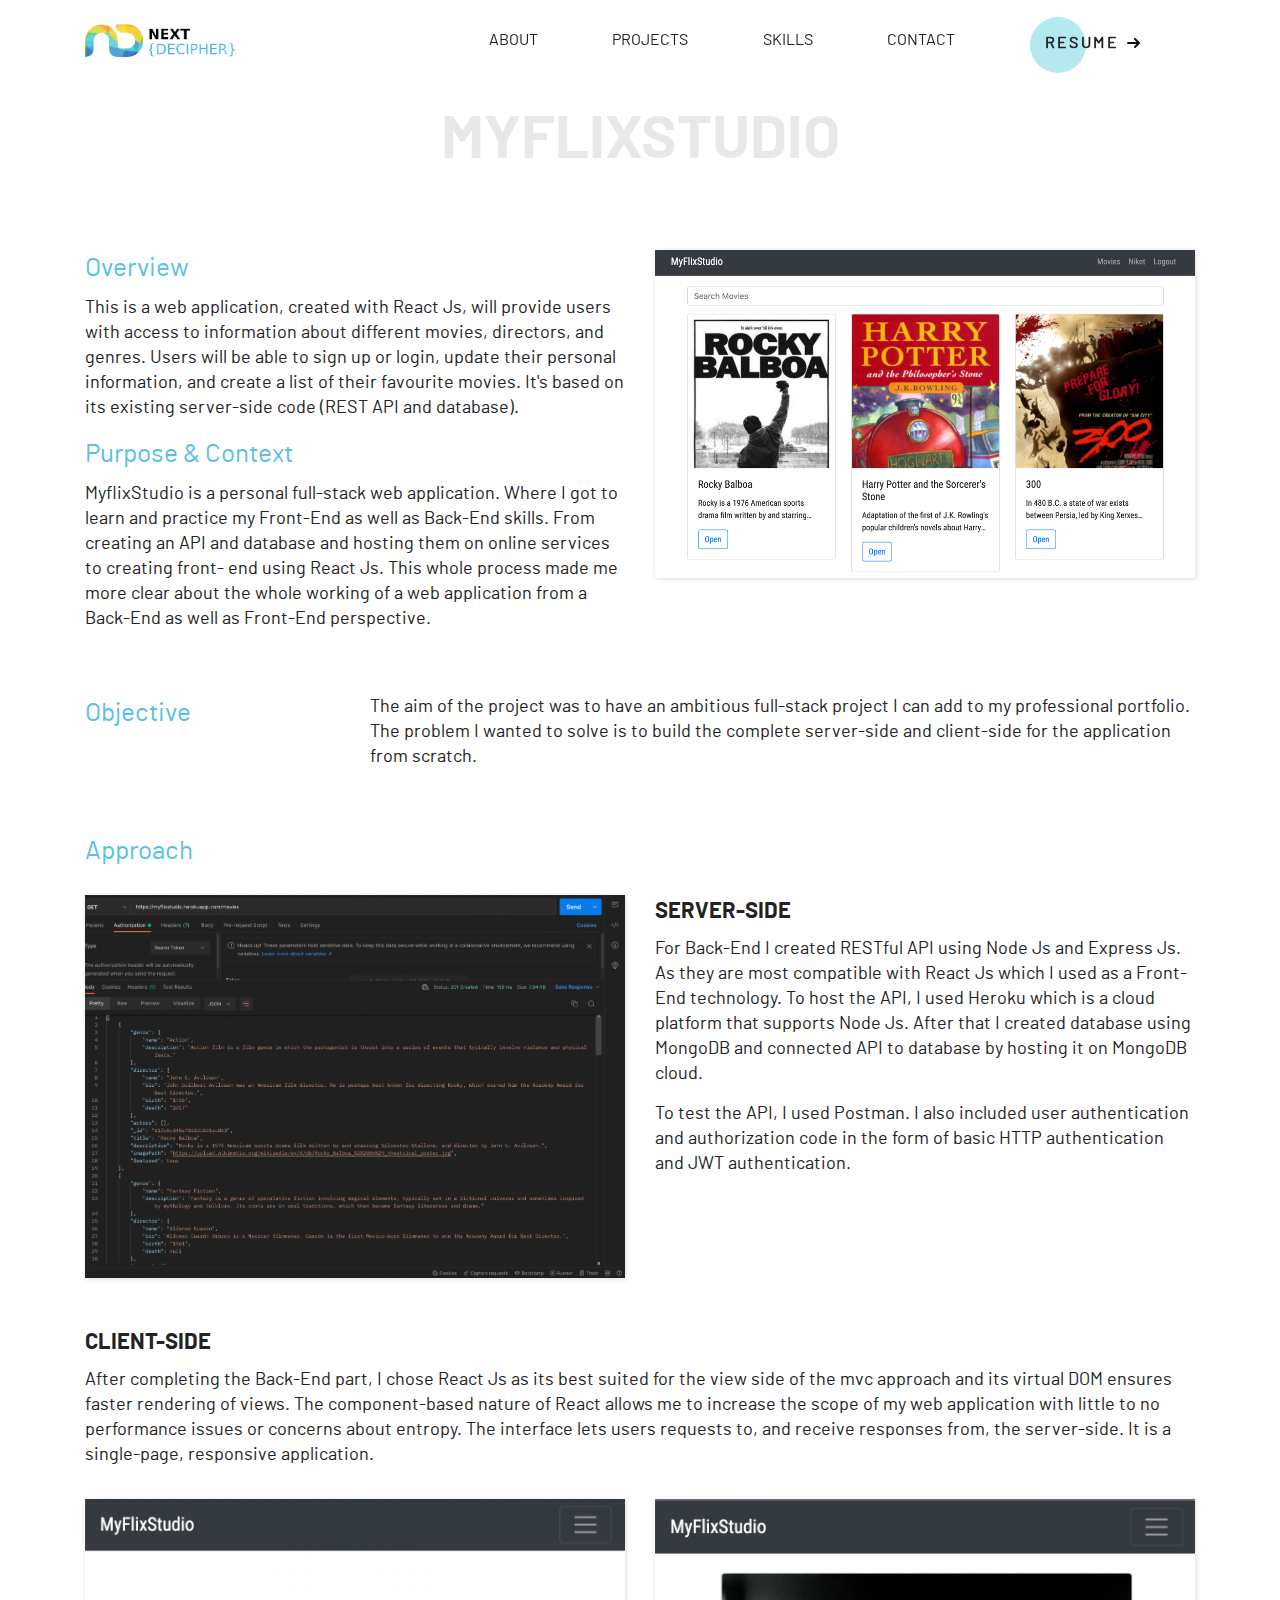
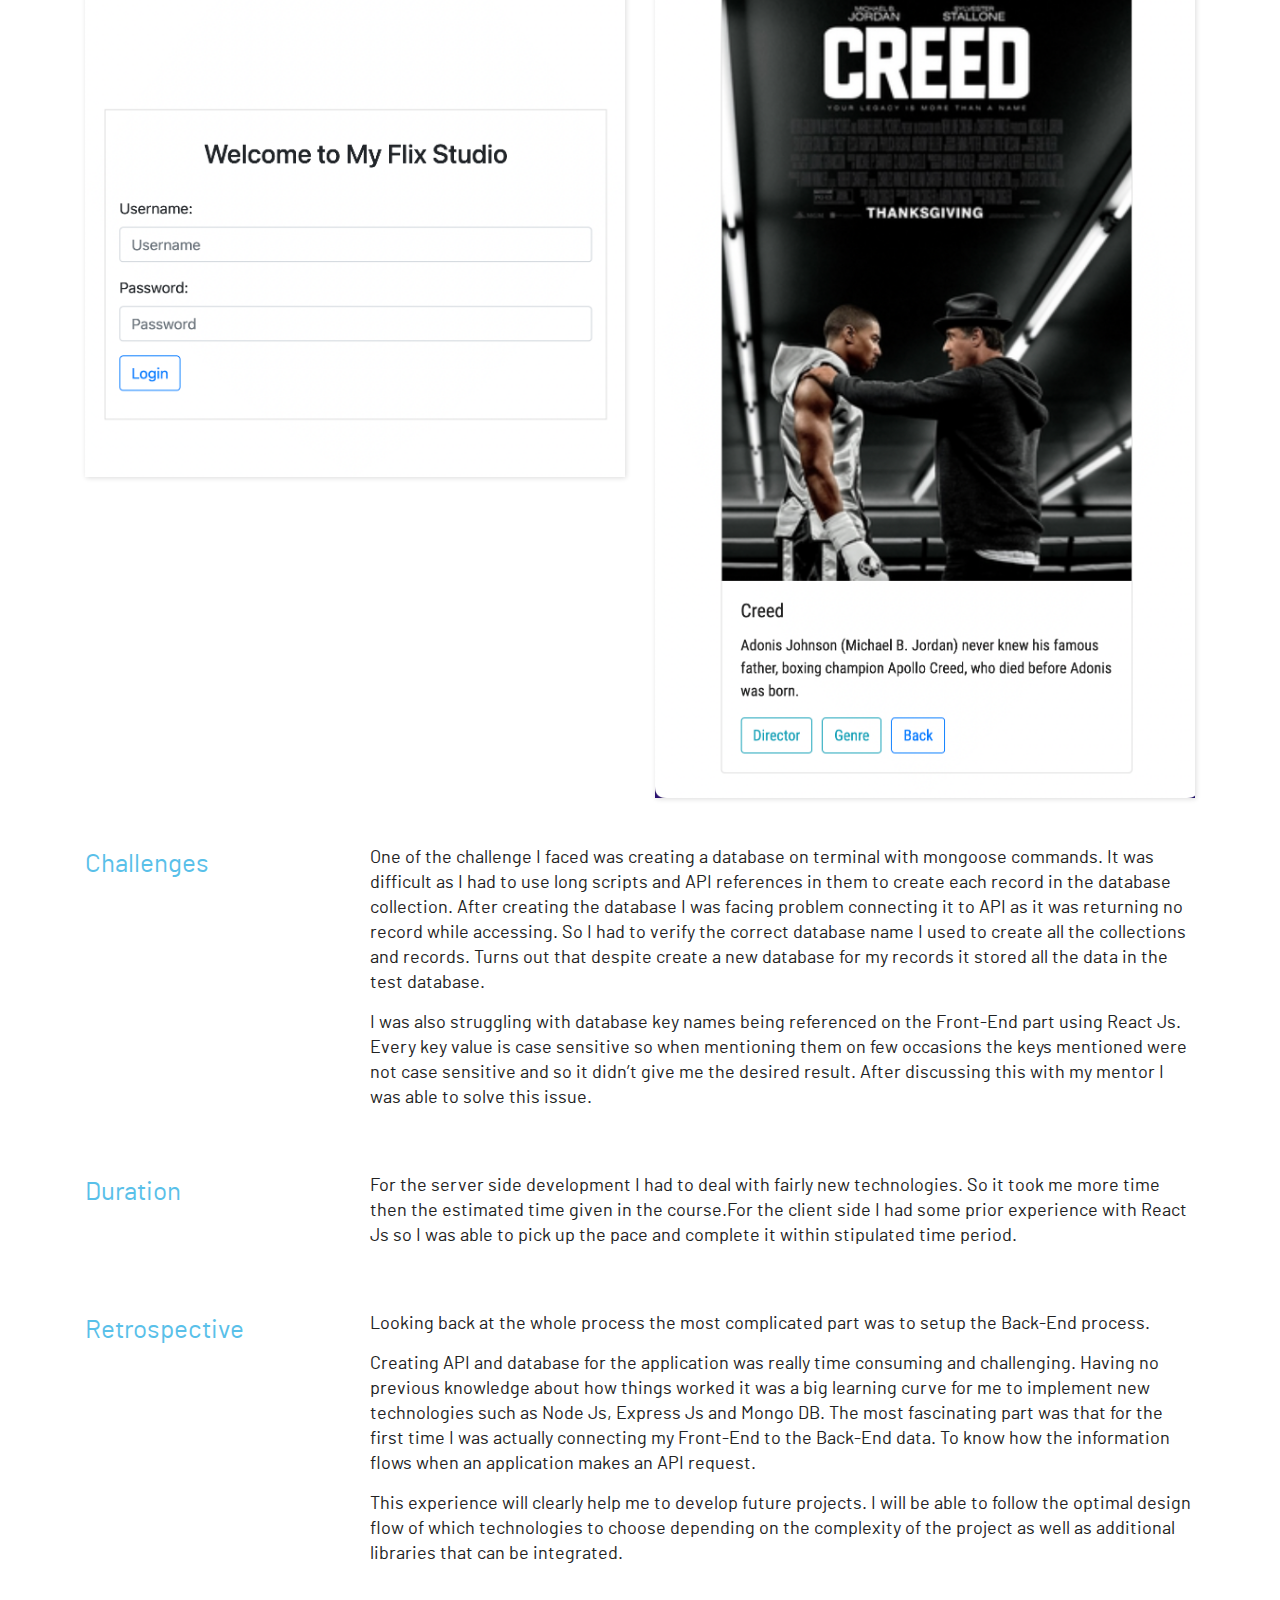
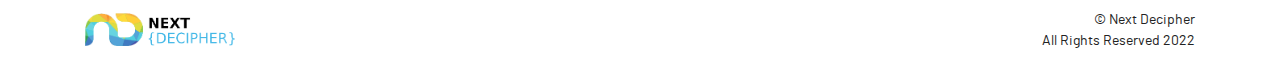
==== commit 4b6f552b: "Modified case study file" ====
--- a/case.html
+++ b/case.html
@@ -55,9 +55,10 @@
         </figure>
         <nav class="col-md-10">
           <ul>
-            <li><a href="https://niketshukla.github.io/niket-portfolio/#about">About</a></li>
-            <li><a href="https://niketshukla.github.io/niket-portfolio/#work">Projects</a></li>
-            <li><a href="https://niketshukla.github.io/niket-portfolio/#contact">Contact</a></li>
+            <li><a href="https://niketshukla.github.io/niket-portfolio/index.html#about">About</a></li>
+            <li><a href="https://niketshukla.github.io/niket-portfolio/index.html#work">Projects</a></li>
+            <li><a href="https://niketshukla.github.io/niket-portfolio/index.html#skills">Skills</a></li>
+            <li><a href="https://niketshukla.github.io/niket-portfolio/index.html#contact">Contact</a></li>
             <li>
               <a href="files/niket-resume.pdf" class="cta" download>
                 <span>Resume</span>
@@ -79,14 +80,15 @@
           <div class="mob_nav" id="mob_fixed">
             <a href="index.php" class="mob_logo"><img src="img/mob_logo.png" alt="next decipher" /></a>
             <ul class="menulist">
-              <li><a href="#about">About</a></li>
-              <li><a href="#work">Projects</a></li>
-              <li><a href="#contact">Contact</a></li>
+              <li><a href="https://niketshukla.github.io/niket-portfolio/index.html#about">About</a></li>
+              <li><a href="https://niketshukla.github.io/niket-portfolio/index.html#work">Projects</a></li>
+              <li><a href="https://niketshukla.github.io/niket-portfolio/index.html#skills">Skills</a></li>
+              <li><a href="https://niketshukla.github.io/niket-portfolio/index.html#contact">Contact</a></li>
               <li><a href="files/niket-resume.pdf" download>Resume</a></li>
             </ul>
             <div class="project_enq mt-5">
               <p>Say Hi!</p>
-              <h4>niketshukla@gmail.com</h4>
+              <h4>niketshukla(at)gmail(dot)com</h4>
             </div>
           </div>
         </div>
--- a/css/main.css
+++ b/css/main.css
@@ -788,6 +788,10 @@
 .row.reverse{
   flex-direction: row-reverse;
 }
+.hm_contact img{
+  width: 35px;
+  margin: 0px 5px;
+}
 
 
 
@@ -1136,7 +1140,7 @@
 }
 .section_space{
 padding-bottom: 150px;
-padding-top: 0px;
+padding-top: 80px;
 }
 .service_offer{
 padding-bottom: 60px;
